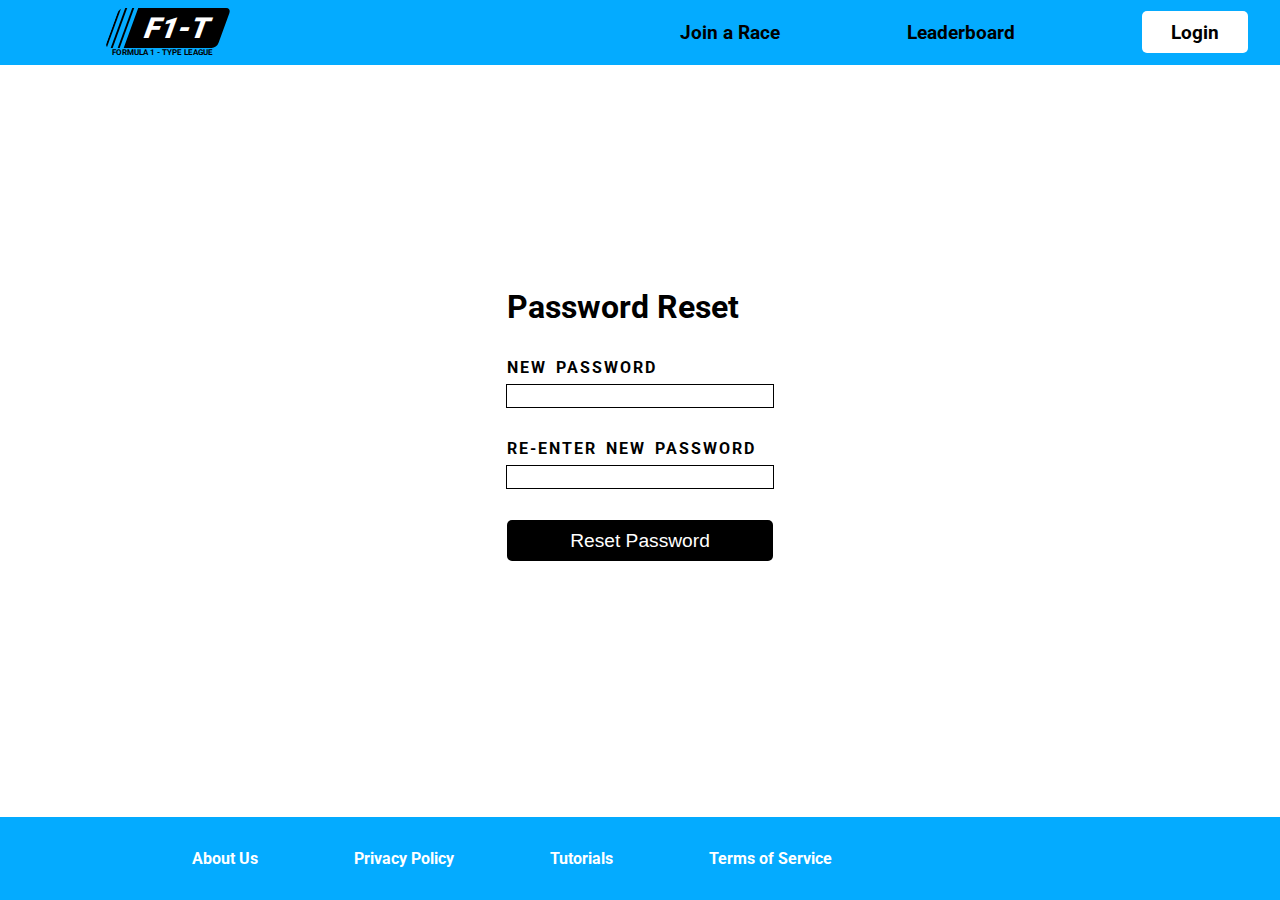
==== index.html @ 42d8849a "password reset ui" ====
<!DOCTYPE html>
<html lang="en">
<head>
    <meta charset="UTF-8">
    <meta http-equiv="X-UA-Compatible" content="IE=edge">
    <meta name="viewport" content="width=device-width, initial-scale=1.0">
    <title>Frontend Internship Assessment</title>
    <link rel="stylesheet" href="style.css">
</head>
<body>
    <div class="container">
        <header>
            <aside class="header-logo">
                <span class="logo-container">
                    <span class="logo">F1-T</span>
                </span>
                <div class="logo-title">FORMULA 1 - TYPE LEAGUE</div>
            </aside>
            <ul class="navbar">
                <li><a href="#">Join a Race</a></li>
                <li><a href="#">Leaderboard</a></li>
                <li class="btn_login">Login</li>
            </ul>
        </header>
        <main>
            <form class="password-reset-form">
                <h1 class="reset-form__header">Password Reset</h1>
                <div>
                    <label for="password" class="reset-form__label">NEW PASSWORD</label>
                    <input type="password" name="password" id="password"/>
                </div>
                <div>
                    <label for="password_repeat" class="reset-form__label">RE-ENTER NEW PASSWORD</label>
                    <input type="password" name="password_repeat" id="password_repeat"/>
                </div>
                <input type="submit" class="btn_reset" value="Reset Password">
            </form>
            <div class="card">
                <h1>Password Changed</h1>
                <p>Your password has been updated! Now get back in the dirver seat, racers are waiting for you!</p>
                <button class="btn_join-race">join a race</button>
            </div>
        </main>
        <footer>
            <ul class="links">
                <li><a href="#">About Us</a></li>
                <li><a href="#">Privacy Policy</a></li>
                <li><a href="#">Tutorials</a></li>
                <li><a href="#">Terms of Service</a></li>
            </ul>
        </footer>
    </div>
</body>
</html>
---- style.css ----
@import url('https://fonts.googleapis.com/css2?family=Roboto:ital,wght@0,300;0,400;0,500;0,700;1,500;1,700;1,900&display=swap');

* {
    margin: 0;
    padding:0;
    box-sizing: border-box;
}
html, body {
    width: 100%;
    height: 100%;
}
a {
    color: inherit;
    text-decoration: none;
}
a:active {color:inherit;}

:root {
    --background-color: rgb(4, 171, 255);
    --background-color-primary: white;
    --background-color-secondary: black;
    --text-color-primary: black;
    --text-color-secondary: white;
}

.container {
    height: 100%;
    display: flex;
    flex-direction: column;
    font-family: 'Roboto', sans-serif;
}
/* header */
header {
    background-color: var(--background-color);
    color: var(--text-color-primary);
    font-weight: 700;

    display: flex;
    align-items: center;
}
.header-logo {
    flex: 1;
    display: flex;
    flex-direction: column;
    /* justify-content: center; */
    padding-left: 7rem;
    padding-block: 0.5rem;

    --border-radius: 5px;
}
.logo-container {
    padding-left: 1.2rem;
    border-radius: var(--border-radius);
    overflow: hidden;
    transform: skewX(-20deg);
    position: relative;
}
.logo {
    font-weight: 900;
    font-size: 1.8em;
    color: var(--text-color-secondary);

    display: inline-block;
    background-color: var(--background-color-secondary);
    padding: 0.1em 0.5em;
    border-top-right-radius: var(--border-radius);
    border-bottom-right-radius: var(--border-radius);


    position: relative;

}
.logo::before, .logo::after, .logo-container::before {
    content: '';
    display: flex;
    height: 100%;
    border: 1px solid black;
    position: absolute;
    top: 0;
}
.logo::after { left: -0.4rem;}
.logo::before { left: -0.8rem;}
.logo-container::before { left: 0rem; }

.logo-title { font-size: 0.5rem; }

.navbar {
    flex: 1;
    list-style: none;

    display: flex;
    justify-content: space-between;
    align-items: center;
    margin-right: 2rem;
    font-size: 1.2em;
}
.btn_login {
    background-color: var(--background-color-primary);
    padding: 0.5em 1.5em;
    border-radius: 5px;
    cursor: pointer;
    user-select: none;
}
.btn_login:active {
    opacity: 0.9;;
}

/* main */
main {
    flex: 1;
    color: var(--text-color-primary);

    display: flex;
    justify-content: center;
    align-items: center;
}
.password-reset-form {
    display: flex;
    flex-direction: column;
    align-items: center;
}
.password-reset-form > * {
    display: flex;
    flex-direction: column;
    width: 100%;
    margin-bottom: 2rem;
}
.reset-form__label {
    font-weight: 700;
    margin-bottom: 0.5em;
    text-align: justify;
    letter-spacing: 2px;
    word-spacing: 3px;
    width: 100%;
}
.reset-form__label ~ input {
    outline: 1px solid black;
    font-size: 1.2em;
    border: none;
    padding-inline: 0.5em;
    /* border: 1px solid black; */
}
.btn_reset {
    outline: none;
    border: none;

    background-color: var(--background-color-secondary);
    color: var(--text-color-secondary);
    font-size: 1.2em;
    font-weight: 500;
    padding-block: 0.5em;
    border-radius: 5px;
    cursor: pointer;
}
.btn_reset:active {
    opacity: 0.9;
}

.card {
    display: none;
}

/* footer */
footer {
    color: var(--text-color-secondary);
    background-color: var(--background-color);
    font-weight: 700;
}
.links {
    list-style: none;
    display: flex;
    justify-content: space-between;
    width: 50%;
    margin-left: 15%;
    margin-block: 2em;
}
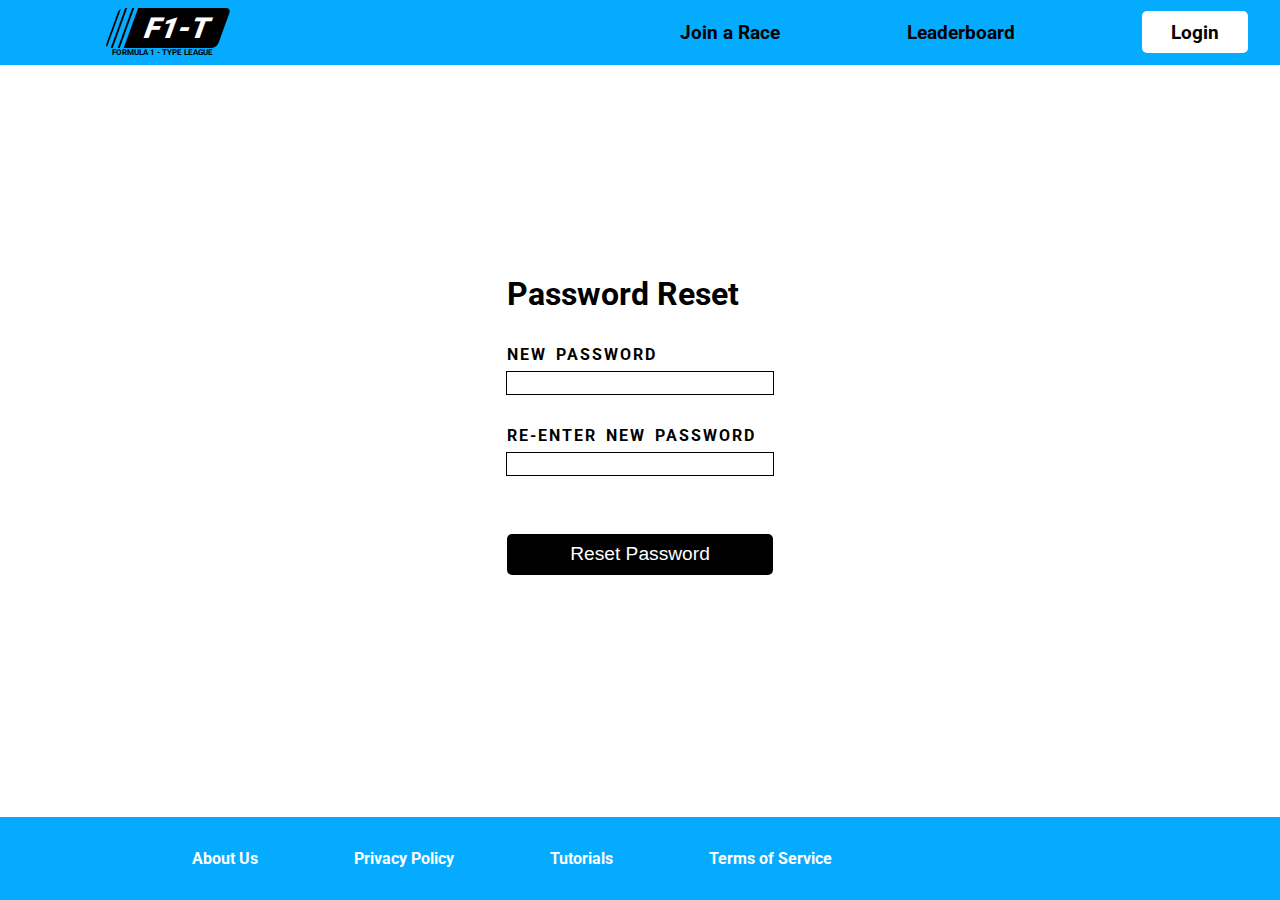
==== commit 3f347c0f: "Page Complete" ====
--- a/index.html
+++ b/index.html
@@ -23,7 +23,7 @@
             </ul>
         </header>
         <main>
-            <form class="password-reset-form">
+            <form class="password-reset-form" id="password_reset_form">
                 <h1 class="reset-form__header">Password Reset</h1>
                 <div>
                     <label for="password" class="reset-form__label">NEW PASSWORD</label>
@@ -31,14 +31,15 @@
                 </div>
                 <div>
                     <label for="password_repeat" class="reset-form__label">RE-ENTER NEW PASSWORD</label>
-                    <input type="password" name="password_repeat" id="password_repeat"/>
+                    <input type="password" name="password_repeat" id="password_repeat" />
+                    <p id="invalid_status" class="invisible">Passwords do not match</p>
                 </div>
-                <input type="submit" class="btn_reset" value="Reset Password">
+                <input type="submit" class="btn_primary" value="Reset Password">
             </form>
-            <div class="card">
+            <div class="card hidden" id="card">
                 <h1>Password Changed</h1>
                 <p>Your password has been updated! Now get back in the dirver seat, racers are waiting for you!</p>
-                <button class="btn_join-race">join a race</button>
+                <button class="btn_primary">JOIN A RACE</button>
             </div>
         </main>
         <footer>
@@ -50,5 +51,6 @@
             </ul>
         </footer>
     </div>
+    <script src="script.js"></script>
 </body>
 </html>--- a/style.css
+++ b/style.css
@@ -105,7 +105,9 @@
     opacity: 0.9;;
 }
 
-/* main */
+/* ----------------------- */
+/*           main          */
+/* ----------------------- */
 main {
     flex: 1;
     color: var(--text-color-primary);
@@ -114,6 +116,7 @@
     justify-content: center;
     align-items: center;
 }
+/* Password Reset Form */
 .password-reset-form {
     display: flex;
     flex-direction: column;
@@ -140,7 +143,45 @@
     padding-inline: 0.5em;
     /* border: 1px solid black; */
 }
-.btn_reset {
+
+input.invalid_password {
+    outline: 1px solid red;
+}
+#invalid_status {
+    color: red;
+    margin-top: 0.5rem;
+}
+
+/* card */
+.card {
+    width: 25%;
+    display: flex;
+    flex-direction: column;
+}
+.card > * {
+    margin-bottom: 1.5rem;
+}
+
+/* ----------------------- */
+/*         footer          */
+/* ----------------------- */
+footer {
+    color: var(--text-color-secondary);
+    background-color: var(--background-color);
+    font-weight: 700;
+}
+.links {
+    list-style: none;
+    display: flex;
+    justify-content: space-between;
+    width: 50%;
+    margin-left: 15%;
+    margin-block: 2em;
+}
+
+/* general classes */
+
+.btn_primary  {
     outline: none;
     border: none;
 
@@ -152,25 +193,13 @@
     border-radius: 5px;
     cursor: pointer;
 }
-.btn_reset:active {
+.btn_primary:active {
     opacity: 0.9;
 }
 
-.card {
+.hidden {
     display: none;
 }
-
-/* footer */
-footer {
-    color: var(--text-color-secondary);
-    background-color: var(--background-color);
-    font-weight: 700;
-}
-.links {
-    list-style: none;
-    display: flex;
-    justify-content: space-between;
-    width: 50%;
-    margin-left: 15%;
-    margin-block: 2em;
-}
+.invisible {
+    visibility: hidden;
+}